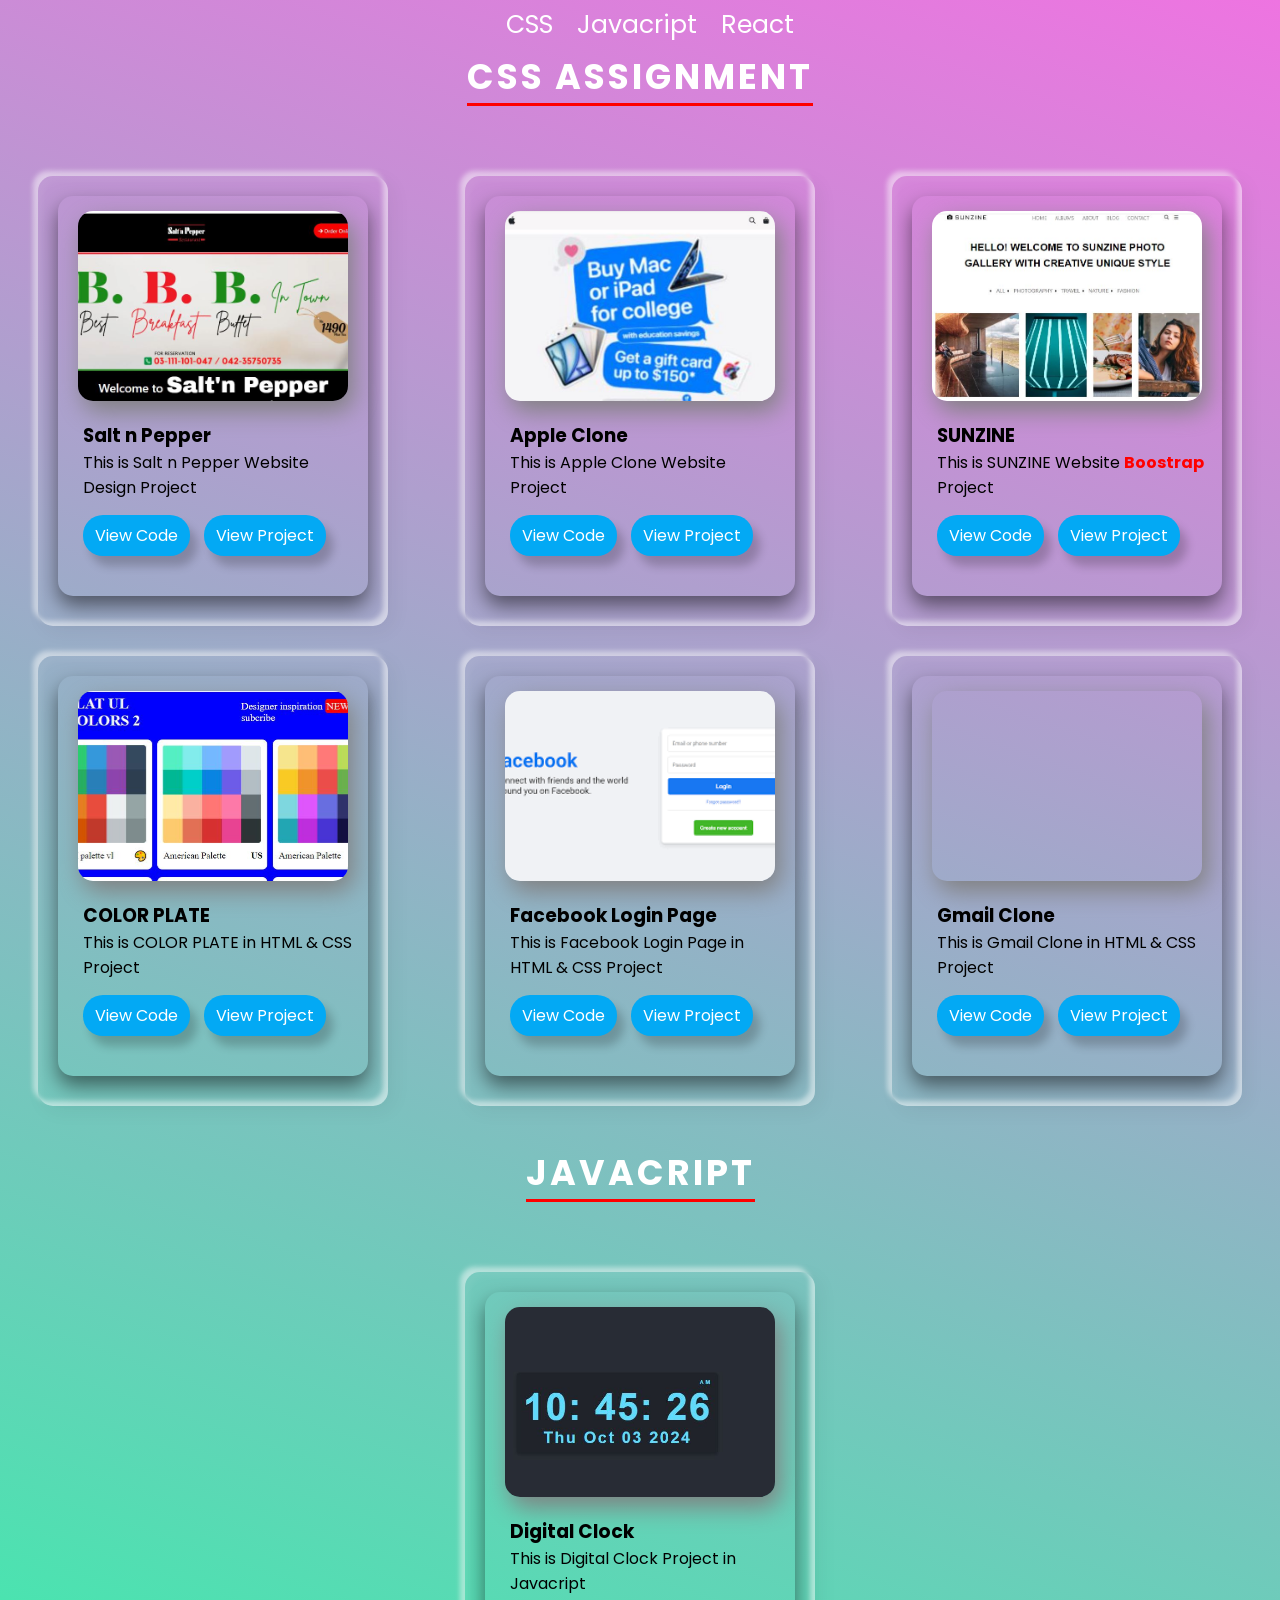
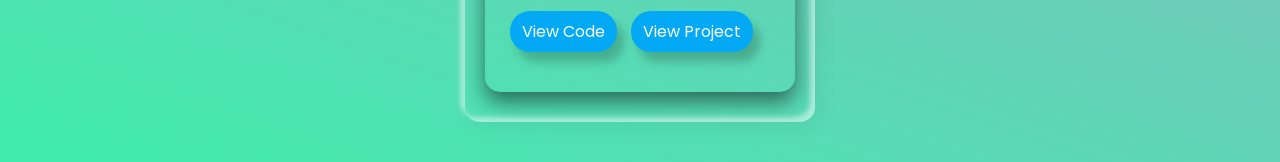
==== index.html @ 0f235d06 "Update index.html" ====
<!DOCTYPE html>
<html lang="en">

<head>
    <meta charset="UTF-8">
    <meta name="viewport" content="width=device-width, initial-scale=1.0">
    <title>Portfolio</title>
    <link rel="stylesheet" href="./style.css">
</head>

<body>

    <div class="main">
       
        <nav>
            <ul>
                <li><a href="#CSS Html">CSS</a></li>
                <li><a href="#Javacript">Javacript</a></li>
                <li><a href="">React</a></li>
            </ul>
        </nav>
        <h1 id="CSS">CSS ASSIGNMENT</h1>
    </div>
    <div class="container">

        <!-- Card:01 -->
        <div class="card">
            <div class="box">
                <div class="imgagecard1">
                </div>
                <div class="content">
                    <h3>Salt n Pepper</h3>
                    <p>This is Salt n Pepper Website Design Project</p>
                    <a href="https://github.com/Aftab299/Js-Smit/tree/main/Salt%20n%20Pepper">View Code</a>
                    <a href="./Salt n Pepper/index.html" id="btn">View Project</a>
                </div>
            </div>
        </div>
        <!-- Card:02 -->
        <div class="card">
            <div class="box">
                <div class="imgagecard2">
                </div>
                <div class="content">
                    <h3>Apple Clone</h3>
                    <p>This is  Apple Clone Website Project</p>
                    <a href="https://github.com/Aftab299/Js-Smit/tree/main/Apple%20Icon">View Code</a>
                    <a href="./Apple Icon/index.html" id="btn">View Project </a>
                </div>
            </div>
        </div>
        <!-- Card:03 -->
        <div class="card">
            <div class="box">
                <div class="imgagecard3">
                </div>
                <div class="content">
                    <h3>SUNZINE</h3>
                    <p>This is SUNZINE Website <span style="font-weight: bold; color: red;">Boostrap</span>  Project</p>
                    <a href="https://github.com/Aftab299/Js-Smit/tree/main/Sunzine">View Code</a>
                    <a href="./Sunzine/index.html" id="btn">View Project </a>
                </div>
            </div>
        </div>
        <!-- Card:04 -->
        <div class="card">
            <div class="box">
                <div class="imgagecard4">
                </div>
                <div class="content">
                    <h3>COLOR PLATE</h3>
                    <p>This is COLOR PLATE in HTML & CSS Project</p>
                    <a href="https://github.com/Aftab299/Js-Smit/tree/main/Color%20Plate">View Code</a>
                    <a href="./Color Plate/index.html" id="btn">View Project</a>
                </div>
            </div>
        </div>
        <!-- Card:05 -->
        <div class="card">
            <div class="box">
                <div class="imgagecard5">
                </div>
                <div class="content">
                    <h3>Facebook Login Page</h3>
                    <p>This is Facebook Login Page in HTML & CSS Project</p>
                    <a href="https://github.com/Aftab299/Js-Smit/tree/main/Facebook-Login">View Code</a>
                    <a href="./Facebook-Login/index.html" id="btn">View Project</a>
                </div>
            </div>
        </div>
        <!-- Card:06 -->
        <div class="card">
            <div class="box">
                <div class="imgagecard6">
                </div>
                <div class="content">
                    <h3>Gmail Clone</h3>
                    <p>This is Gmail Clone in HTML & CSS Project</p>
                    <a href="https://github.com/Aftab299/Js-Smit/tree/main/GmailClone">View Code</a>
                    <a href="./GmailClone/index.html" id="btn">View Project</a>
                </div>
            </div>
        </div>

    </div>
    <h1 id="Javacript">JAVACRIPT</h1>
    <div class="container">

        <!-- Javascript Assignment -->
        <!-- Card:01 -->
        <div class="card">
            <div class="box">
                <div class="imgagecardJS1">
                </div>
                <div class="content">
                    <h3>Digital Clock</h3>
                    <p>This is Digital Clock  Project in Javacript</p>
                    <a href="https://github.com/Aftab299/Js-Smit/tree/main/Digital%20Clock">View Code</a>
                    <a href="./Digital Clock/index.html" id="btn">View Project</a>
                </div>
            </div>
        </div>
        <!-- Card:02 -->
     

    </div>

</body>

</html>
---- style.css ----
@import url('https://fonts.googleapis.com/css2?family=Arvo:ital,wght@0,400;0,700;1,400;1,700&family=Francois+One&family=Manrope:wght@800&family=Poppins:ital,wght@0,100;0,200;0,300;0,400;0,500;0,600;0,700;0,800;0,900;1,100;1,200;1,300;1,400;1,500;1,600;1,700;1,800;1,900&display=swap');

* {
    margin: 0px;
    padding: 0px;
    box-sizing: border-box;
    font-family: "Poppins", sans-serif;
}

body {
    width: 100%;
    height: 100%;
    display: flex;
    flex-direction: column;
    align-items: center;
    align-content: center;
    background-color: #3EECAC;
    background-image: linear-gradient(19deg, #3EECAC 0%, #EE74E1 100%);

}
body h1{
    color: white;
    font-size: 35px;
    letter-spacing: 3px;
    border-bottom: 3px solid red;
    text-align: center;
}
nav{
    width: 100%;
    display: flex;
    height: 50px;
    justify-content: center;
    align-items: center;

}
nav ul li{
    list-style: none;
    display: inline-block;
    padding-left: 20px;
    color: white;
    font-size: 25px;
}

nav ul li>a{
    text-decoration: none;
    color: white;
}
nav ul li:hover>a{
    text-decoration: none;
    color: red;
    box-shadow: 0px 6px 5px rgba(0, 0, 0, 0.05);
}
.container {
    display: flex;
    width: 100%;
    height: 100%;
    justify-content: center;
    align-items: center;
    max-width: 1350px;
    flex-wrap: wrap;
    padding: 40PX 0px;
    display: flex;
    justify-content: space-around;


}

.container .card {
    position: relative;
    width: 350PX;
    height: 450px;
    box-shadow: inset 5px 5px 5px rgba(255, 255, 255, 0.05),
        inset -5px -5px 5px rgb(255, 255, 255, 0.5),
        5px 5px 20px rgb(0, 0, 0, 0.05),
        -5px -5px 5px rgb(255, 255, 255, 0.5);
    border-radius: 15px;
    margin-top: 30px;
}

.container .card .box {
    position: absolute;
    height: 400px;
    margin: 20px;
    display: flex;
    padding: 5px;
    padding-top: 15px;
    flex-direction: column;
    box-shadow: 0px 10px 20px rgb(0, 0, 0, 0.5);
    border-radius: 15px;
    display: flex;
    justify-content: center;
    align-items: center;
    transition: 0.5s;

}

.container .card .box .content {
    padding: 20px 10px 20px 20px;
    width: 100%;
    height: 50%;
    /* border: 1px solid red; */

}

.container .card .box .imgagecard1 {
    width: 90%;
    height: 50%;
    background-image: url(./images/salt.JPG);
    background-position: center;
    background-size: cover;
    border-radius: 15px;
    box-shadow: 5px 10px 25px gray;
}

.container .card .box .content a {
    position: relative;
    display: inline-block;
    padding: 8px 12px;
    background: #03a9f4;
    margin-top: 15px;
    /* margin-left:6px; */
    border-radius: 20px;
    text-decoration: none;
    font-weight: 400;
    color: #fff;
    box-shadow: 7px 10px 10px rgb(0, 0, 0, 0.2);

}

#btn {
    margin-left: 10px;
}

.container .card .box .content:hover a {
    background: #ff568f;
}

.container .card .box .content p {
    font-size: 1em;
    font-weight: 400;
    color: black;
    transition: 0.5s;

}

.container .card:hover .box {
    transform: translatey(-50px);
}

/* second Card image */
.container .card .box .imgagecard2 {
    width: 90%;
    height: 50%;
    background-image: url(./images/app2.JPG);
    background-position: center;
    background-size: cover;
    border-radius: 15px;
    box-shadow: 5px 10px 25px gray;
}

.container .card .box .imgagecard3 {
    width: 90%;
    height: 50%;
    background-image: url(./images/sunzine.JPG);
    background-position: center;
    background-size: cover;
    border-radius: 15px;
    box-shadow: 5px 10px 25px gray;
}

.container .card .box .imgagecard4 {
    width: 90%;
    height: 50%;
    background-image: url(./images/color.JPG);
    background-position: center;
    background-size: cover;
    border-radius: 15px;
    box-shadow: 5px 10px 25px gray;
}
.container .card .box .imgagecard5 {
    width: 90%;
    height: 50%;
    background-image: url(./images/book.png);
    background-position: center;
    background-size: cover;
    border-radius: 15px;
    box-shadow: 5px 10px 25px gray;
}
.container .card .box .imgagecard6 {
    width: 90%;
    height: 50%;
    background-image: url(https://github.com/Aftab299/Js-Smit/blob/main/images/digital%20clock.JPG);
    background-position: center;
    background-size: cover;
    border-radius: 15px;
    box-shadow: 5px 10px 25px gray;
}

/* JAvascript Assignment  */


.container .card .box .imgagecardJS1 {
    width: 90%;
    height: 50%;
    background-image: url(./images/digital\ clock.JPG);
    background-position: center;
    background-size: cover;
    border-radius: 15px;
    box-shadow: 5px 10px 25px gray;
}



@media only screen and (max-width:320px) {
    #btn {
        margin-left: 0px;
    }

    .container .card {
        position: relative;
        width: 320PX;
        height: 450px;

    }

}

@media only screen and (max-width:1024px) {
    .container .card {

        width: 315px;
    }
    #btn {
        margin-left: 0px;
    }
}
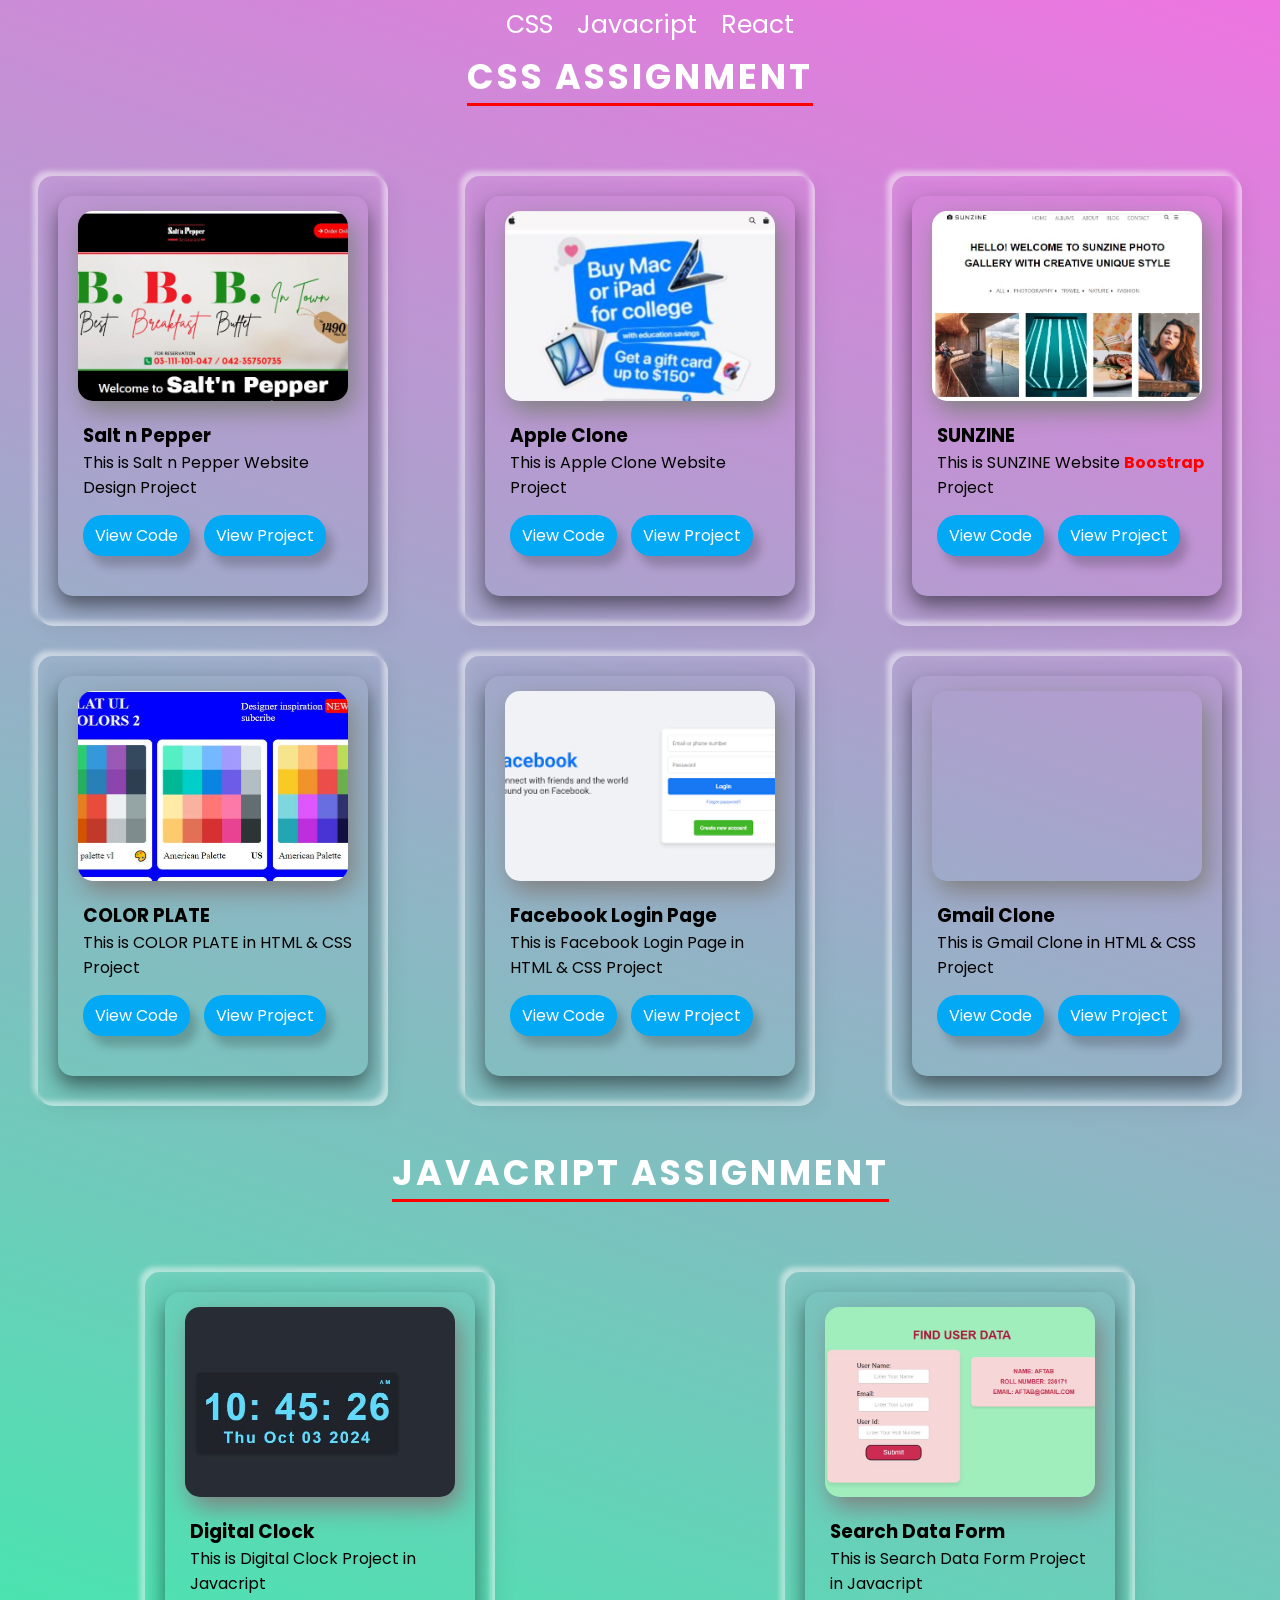
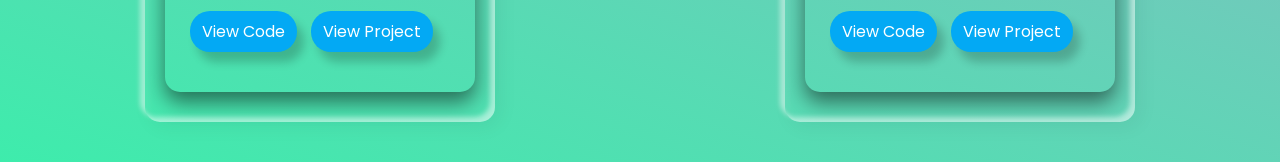
==== commit 7909faa5: "Search Data" ====
--- a/index.html
+++ b/index.html
@@ -103,7 +103,7 @@
         </div>
 
     </div>
-    <h1 id="Javacript">JAVACRIPT</h1>
+    <h1 id="Javacript">JAVACRIPT ASSIGNMENT</h1>
     <div class="container">
 
         <!-- Javascript Assignment -->
@@ -121,6 +121,18 @@
             </div>
         </div>
         <!-- Card:02 -->
+        <div class="card">
+            <div class="box">
+                <div class="imgagecardJS2">
+                </div>
+                <div class="content">
+                    <h3>Search Data Form</h3>
+                    <p>This is Search Data Form  Project in Javacript</p>
+                    <a href="https://github.com/Aftab299/Js-Smit/tree/main/Digital%20Clock">View Code</a>
+                    <a href="./Search Data/index.html" id="btn">View Project</a>
+                </div>
+            </div>
+        </div>
      
 
     </div>
--- a/style.css
+++ b/style.css
@@ -22,8 +22,17 @@
     color: white;
     font-size: 35px;
     letter-spacing: 3px;
+    text-align: center;
     border-bottom: 3px solid red;
     text-align: center;
+}
+#Javacript{
+    color: white;
+    font-size: 35px;
+    letter-spacing: 3px;
+    text-align: center;
+    /* border: 3px solid red;u */
+    /* text-decoration: underline; */
 }
 nav{
     width: 100%;
@@ -208,6 +217,16 @@
     border-radius: 15px;
     box-shadow: 5px 10px 25px gray;
 }
+/* Card Javacript 2 */
+.container .card .box .imgagecardJS2 {
+    width: 90%;
+    height: 50%;
+    background-image: url(./images/search\ Data.jpg);
+    background-position: center;
+    background-size: cover;
+    border-radius: 15px;
+    box-shadow: 5px 10px 25px gray;
+}
 
 
 
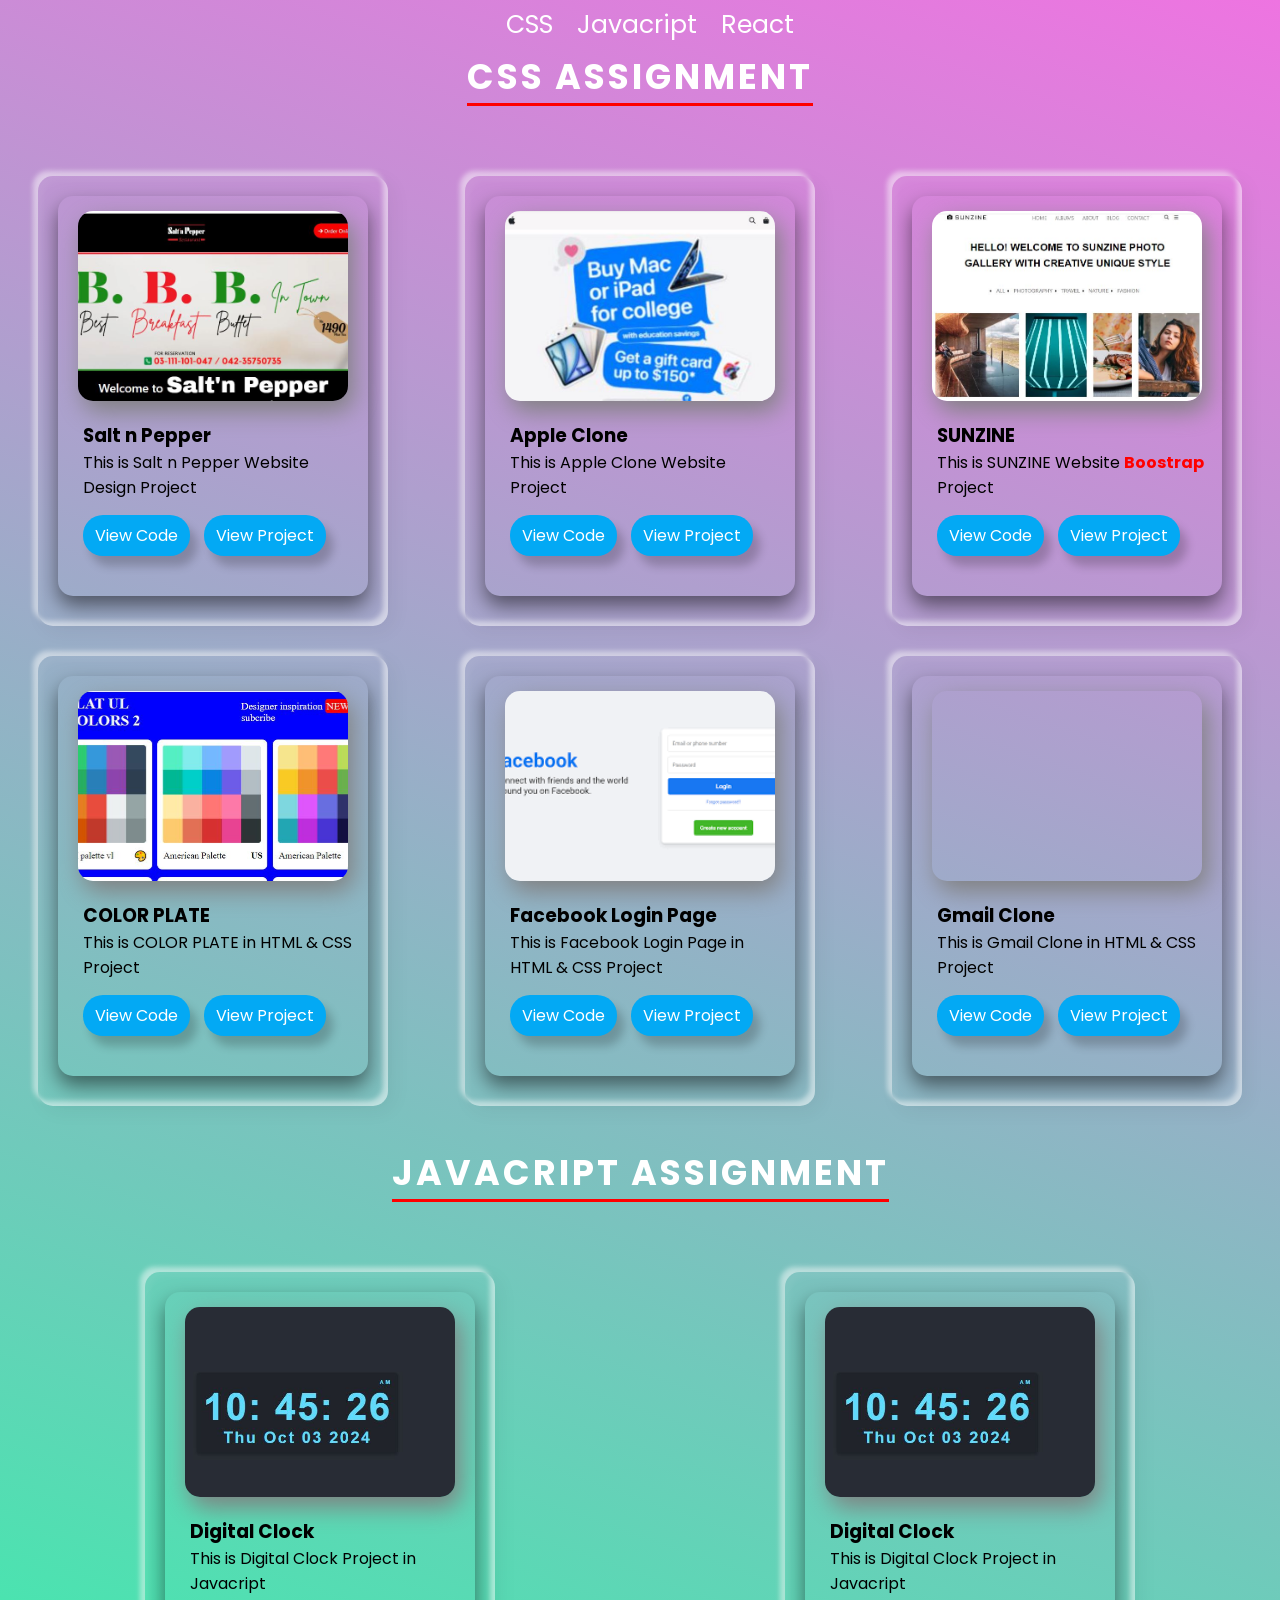
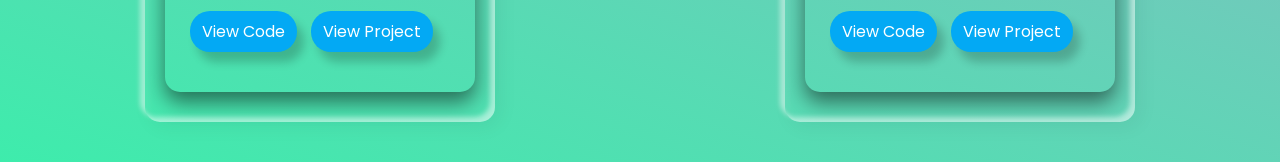
==== commit c7c2c107: "Add Todo List" ====
--- a/index.html
+++ b/index.html
@@ -123,13 +123,13 @@
         <!-- Card:02 -->
         <div class="card">
             <div class="box">
-                <div class="imgagecardJS2">
+                <div class="imgagecardJS1">
                 </div>
                 <div class="content">
-                    <h3>Search Data Form</h3>
-                    <p>This is Search Data Form  Project in Javacript</p>
+                    <h3>Digital Clock</h3>
+                    <p>This is Digital Clock  Project in Javacript</p>
                     <a href="https://github.com/Aftab299/Js-Smit/tree/main/Digital%20Clock">View Code</a>
-                    <a href="./Search Data/index.html" id="btn">View Project</a>
+                    <a href="./Digital Clock/index.html" id="btn">View Project</a>
                 </div>
             </div>
         </div>
--- a/style.css
+++ b/style.css
@@ -217,16 +217,6 @@
     border-radius: 15px;
     box-shadow: 5px 10px 25px gray;
 }
-/* Card Javacript 2 */
-.container .card .box .imgagecardJS2 {
-    width: 90%;
-    height: 50%;
-    background-image: url(./images/search\ Data.jpg);
-    background-position: center;
-    background-size: cover;
-    border-radius: 15px;
-    box-shadow: 5px 10px 25px gray;
-}
 
 
 
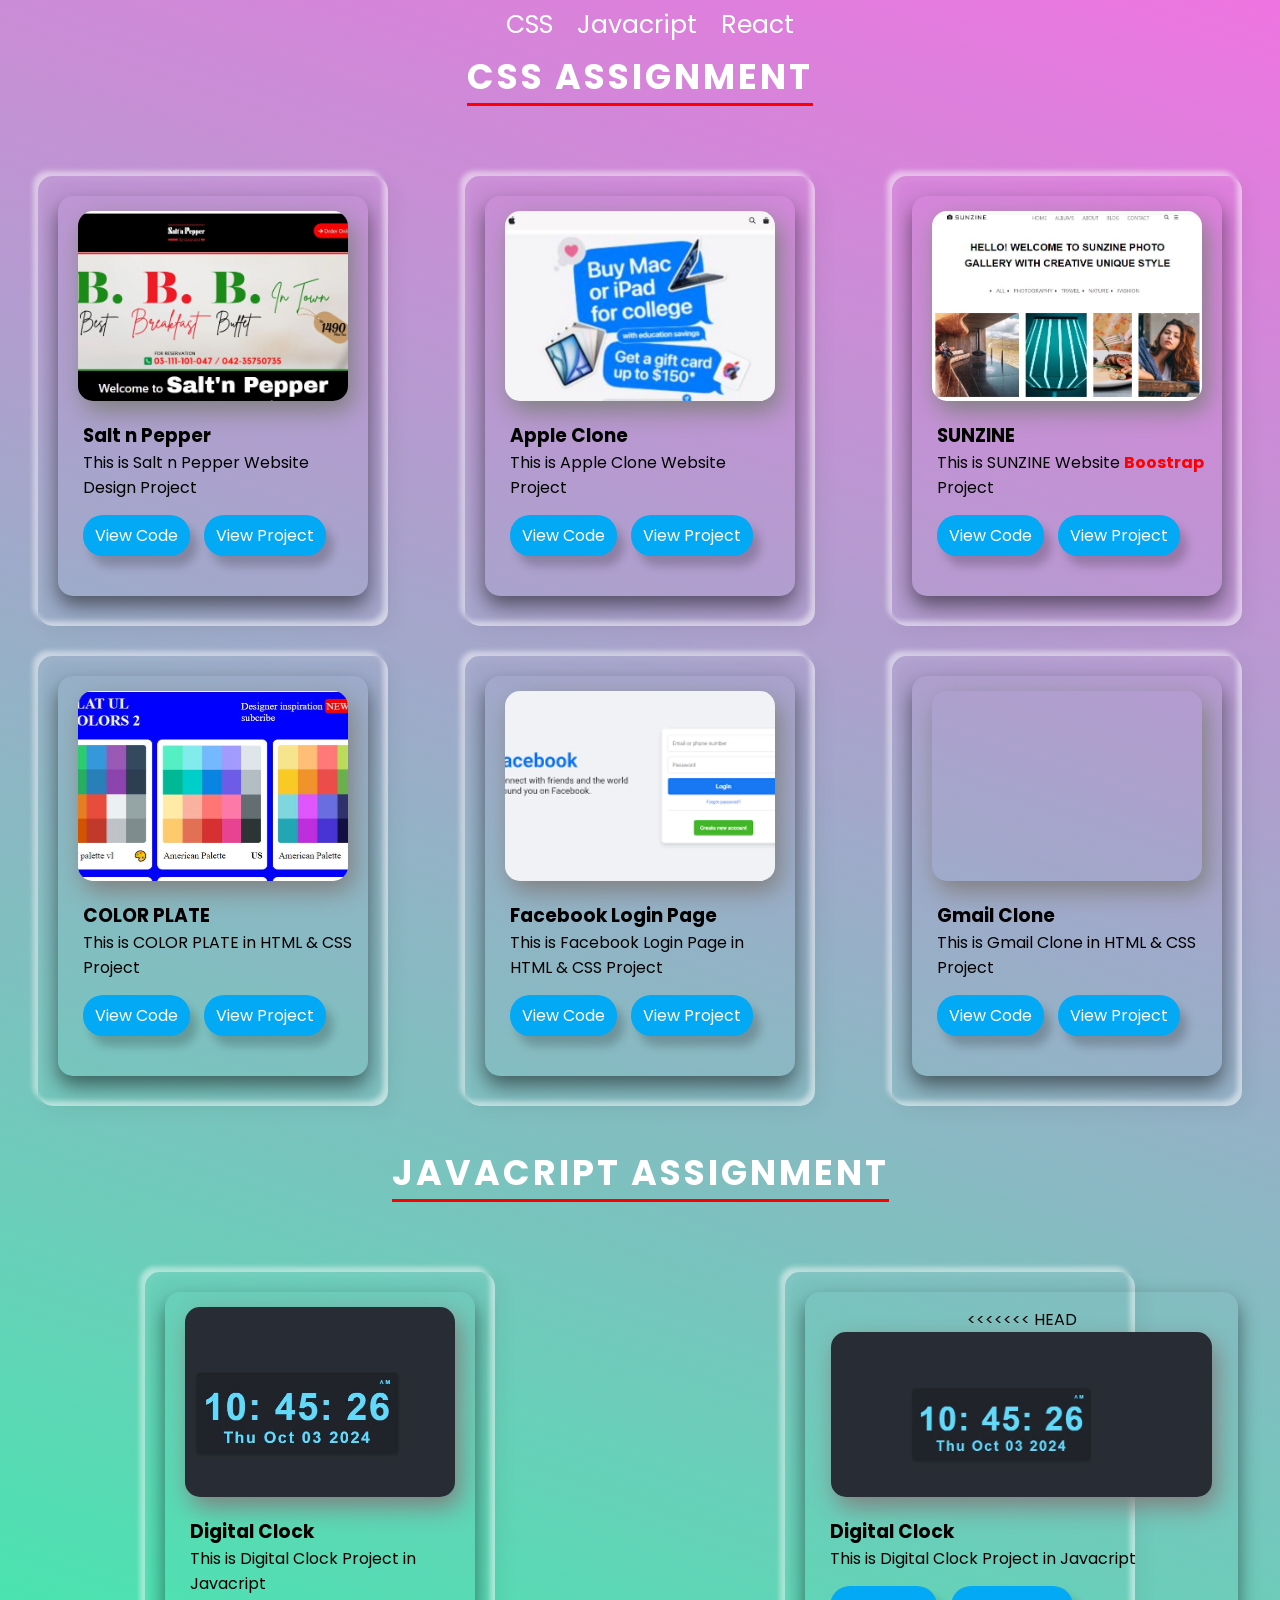
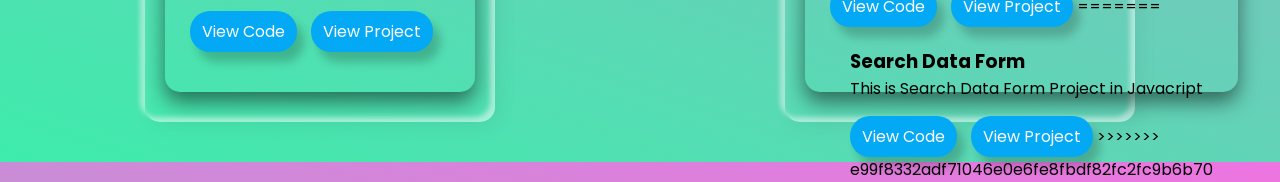
==== commit 0ae58ffd: "Aftab" ====
--- a/index.html
+++ b/index.html
@@ -123,6 +123,7 @@
         <!-- Card:02 -->
         <div class="card">
             <div class="box">
+<<<<<<< HEAD
                 <div class="imgagecardJS1">
                 </div>
                 <div class="content">
@@ -130,6 +131,15 @@
                     <p>This is Digital Clock  Project in Javacript</p>
                     <a href="https://github.com/Aftab299/Js-Smit/tree/main/Digital%20Clock">View Code</a>
                     <a href="./Digital Clock/index.html" id="btn">View Project</a>
+=======
+                <div class="imgagecardJS2">
+                </div>
+                <div class="content">
+                    <h3>Search Data Form</h3>
+                    <p>This is Search Data Form  Project in Javacript</p>
+                    <a href="https://github.com/Aftab299/JS-SMIT/tree/main/Search%20Data">View Code</a>
+                    <a href="./Search Data/index.html" id="btn">View Project</a>
+>>>>>>> e99f8332adf71046e0e6fe8fbdf82fc2fc9b6b70
                 </div>
             </div>
         </div>
--- a/style.css
+++ b/style.css
@@ -217,6 +217,19 @@
     border-radius: 15px;
     box-shadow: 5px 10px 25px gray;
 }
+<<<<<<< HEAD
+=======
+/* Card Javacript 2 */
+.container .card .box .imgagecardJS2 {
+    width: 90%;
+    height: 50%;
+    background-image: url(./images/search\ Data.jpg);
+    background-position: center;
+    background-size: cover;
+    border-radius: 15px;
+    box-shadow: 5px 10px 25px gray;
+}
+>>>>>>> e99f8332adf71046e0e6fe8fbdf82fc2fc9b6b70
 
 
 
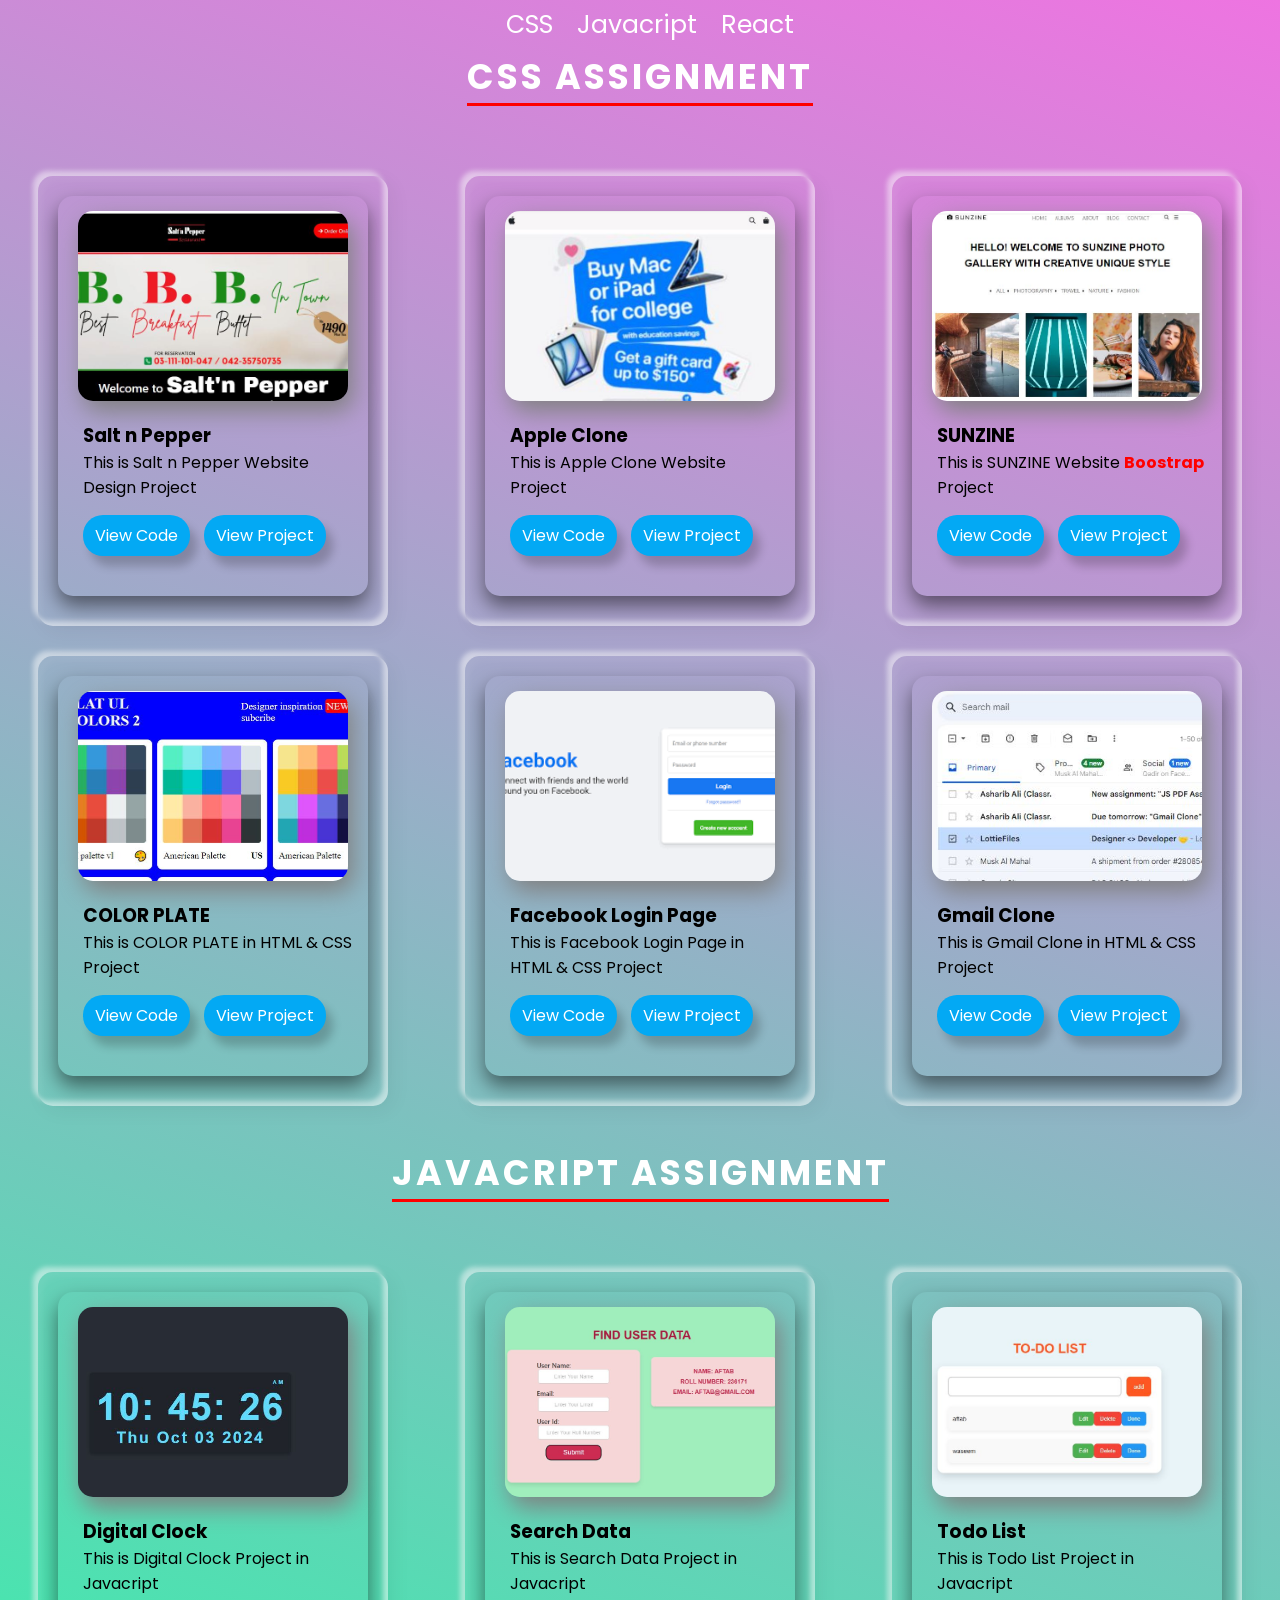
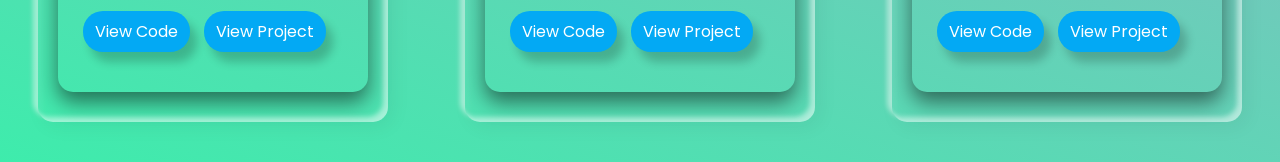
==== commit 79b8fa33: "Change" ====
--- a/index.html
+++ b/index.html
@@ -123,26 +123,31 @@
         <!-- Card:02 -->
         <div class="card">
             <div class="box">
-<<<<<<< HEAD
-                <div class="imgagecardJS1">
-                </div>
-                <div class="content">
-                    <h3>Digital Clock</h3>
-                    <p>This is Digital Clock  Project in Javacript</p>
-                    <a href="https://github.com/Aftab299/Js-Smit/tree/main/Digital%20Clock">View Code</a>
-                    <a href="./Digital Clock/index.html" id="btn">View Project</a>
-=======
                 <div class="imgagecardJS2">
                 </div>
                 <div class="content">
-                    <h3>Search Data Form</h3>
-                    <p>This is Search Data Form  Project in Javacript</p>
+                    <h3>Search Data</h3>
+                    <p>This is Search Data  Project in Javacript</p>
                     <a href="https://github.com/Aftab299/JS-SMIT/tree/main/Search%20Data">View Code</a>
                     <a href="./Search Data/index.html" id="btn">View Project</a>
->>>>>>> e99f8332adf71046e0e6fe8fbdf82fc2fc9b6b70
-                </div>
+                </div>    
             </div>
         </div>
+        <!-- Card:03 -->
+         <div class="card">
+            <div class="box">
+                <div class="imgagecardJS3">
+                </div>
+                <div class="content">
+                    <h3>Todo List</h3>
+                    <p>This is Todo List  Project in Javacript</p>
+                    <a href="https://github.com/Aftab299/JS-SMIT/tree/main/Todo%20list">View Code</a>
+                    <a href="./Todo list/index.html" id="btn">View Project</a>
+                </div>    
+            </div>
+        </div>
+                
+              
      
 
     </div>
--- a/style.css
+++ b/style.css
@@ -198,7 +198,7 @@
 .container .card .box .imgagecard6 {
     width: 90%;
     height: 50%;
-    background-image: url(https://github.com/Aftab299/Js-Smit/blob/main/images/digital%20clock.JPG);
+    background-image: url(./images/gmailclone.JPG);
     background-position: center;
     background-size: cover;
     border-radius: 15px;
@@ -217,8 +217,7 @@
     border-radius: 15px;
     box-shadow: 5px 10px 25px gray;
 }
-<<<<<<< HEAD
-=======
+
 /* Card Javacript 2 */
 .container .card .box .imgagecardJS2 {
     width: 90%;
@@ -229,7 +228,17 @@
     border-radius: 15px;
     box-shadow: 5px 10px 25px gray;
 }
->>>>>>> e99f8332adf71046e0e6fe8fbdf82fc2fc9b6b70
+
+/* Card Javacript 3 */
+.container .card .box .imgagecardJS3 {
+    width: 90%;
+    height: 50%;
+    background-image: url(./images/TODOLIST.JPG);
+    background-position: center;
+    background-size: cover;
+    border-radius: 15px;
+    box-shadow: 5px 10px 25px gray;
+}
 
 
 
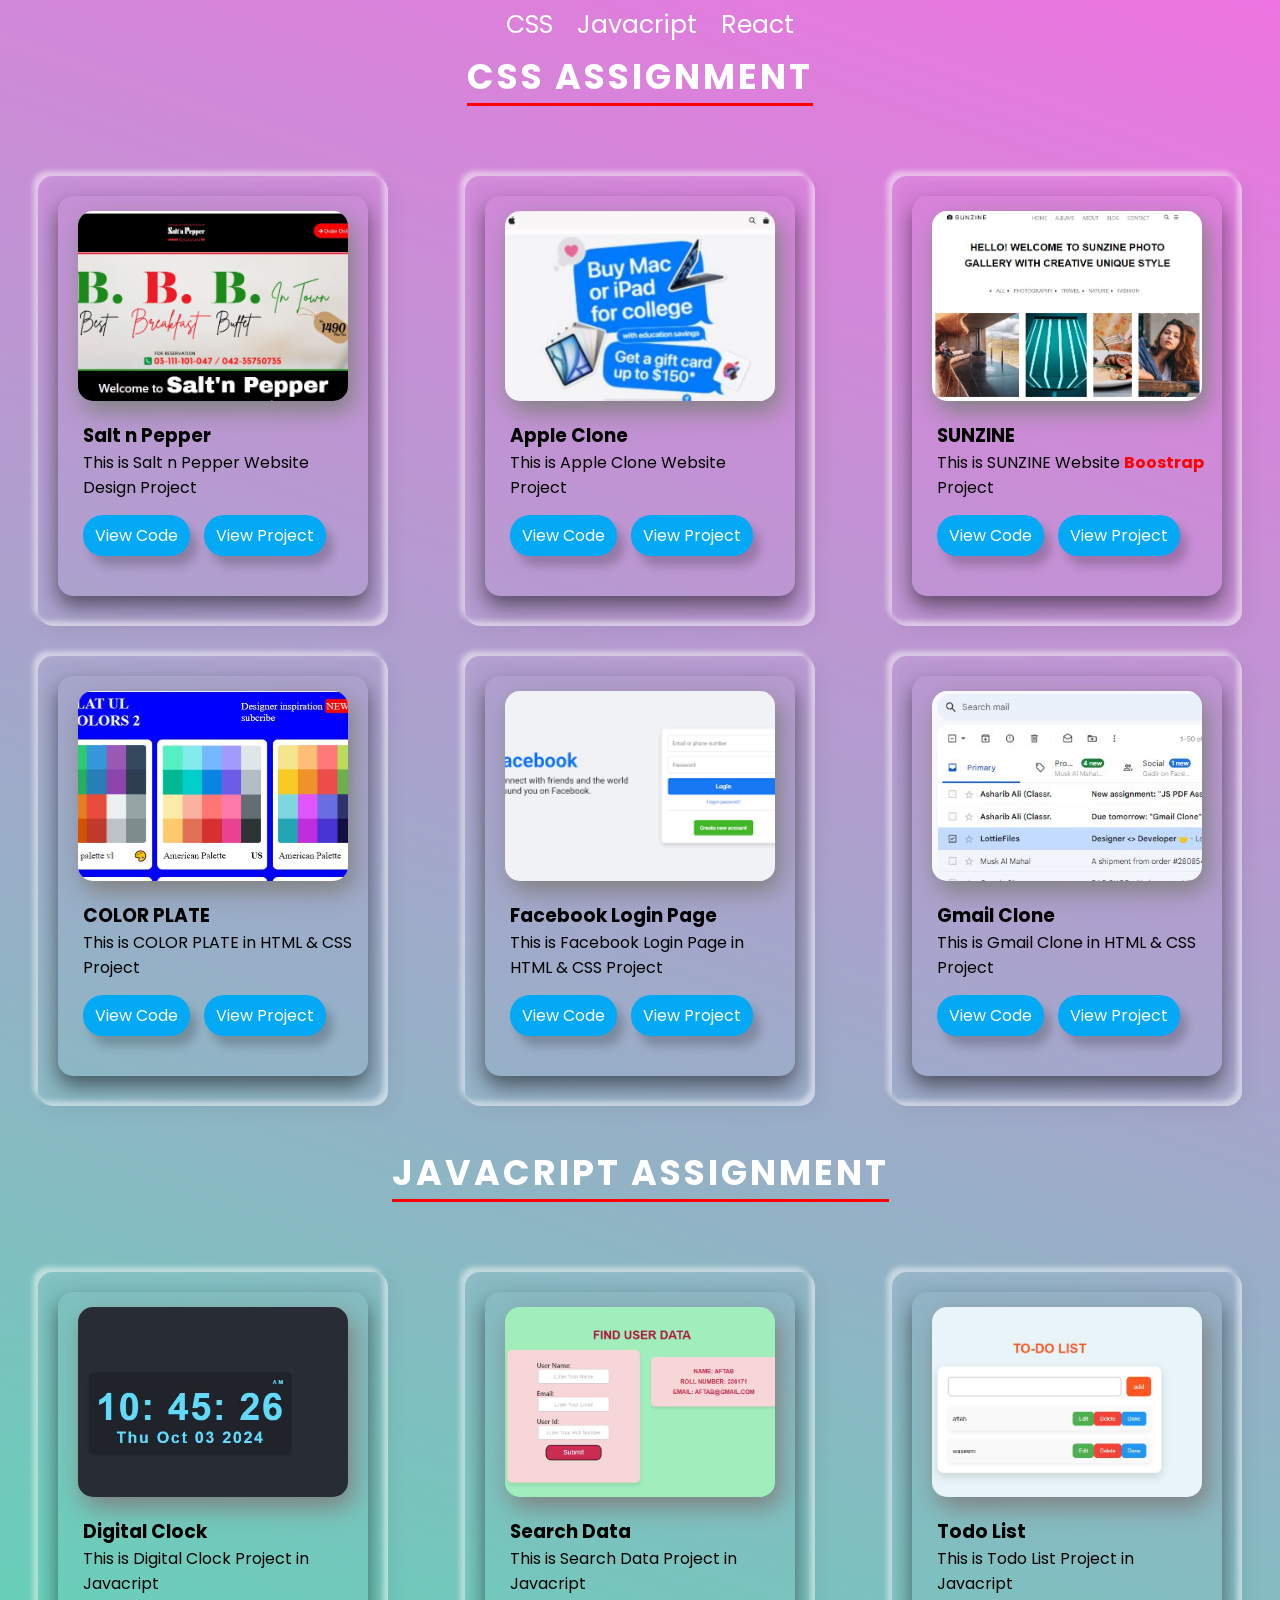
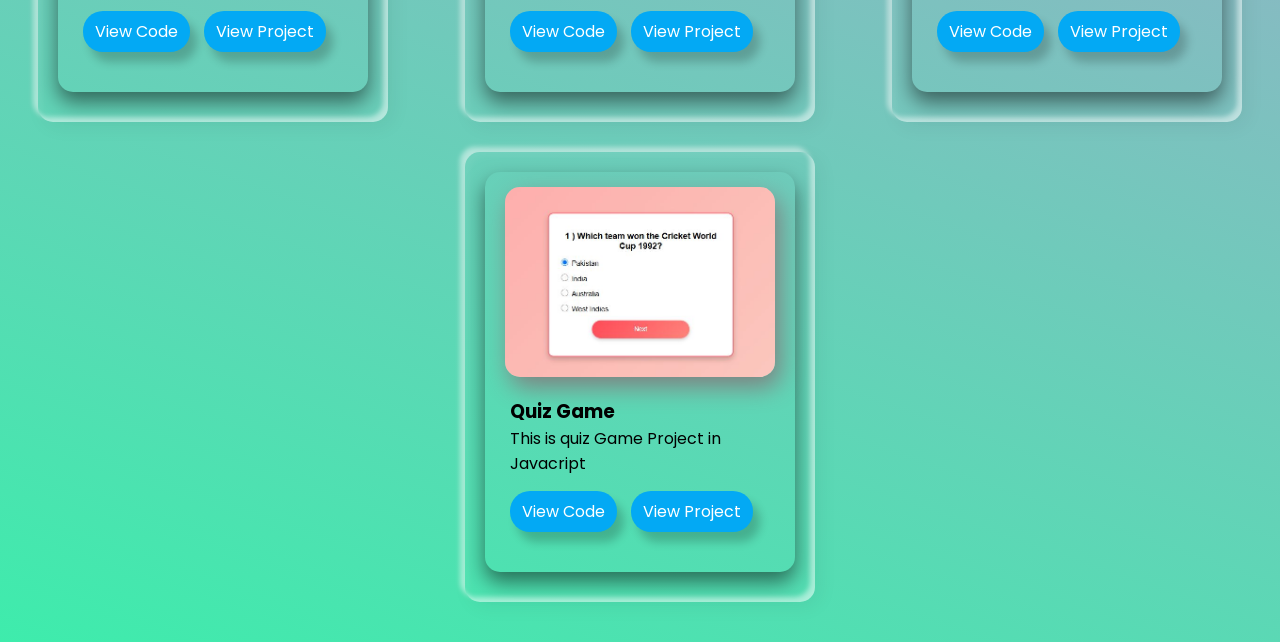
==== commit 471b29aa: "Quiz Game" ====
--- a/index.html
+++ b/index.html
@@ -107,6 +107,7 @@
     <div class="container">
 
         <!-- Javascript Assignment -->
+
         <!-- Card:01 -->
         <div class="card">
             <div class="box">
@@ -146,6 +147,19 @@
                 </div>    
             </div>
         </div>
+         <!-- Card:04 -->
+         <div class="card">
+            <div class="box">
+                <div class="imgagecardJS4">
+                </div>
+                <div class="content">
+                    <h3>Quiz Game</h3>
+                    <p>This is quiz Game  Project in Javacript</p>
+                    <a href="https://github.com/Aftab299/JS-SMIT/tree/main/Todo%20list">View Code</a>
+                    <a href="./Quiz Game/index.html" id="btn">View Project</a>
+                </div>    
+            </div>
+        </div>
                 
               
      
--- a/style.css
+++ b/style.css
@@ -239,6 +239,15 @@
     border-radius: 15px;
     box-shadow: 5px 10px 25px gray;
 }
+.container .card .box .imgagecardJS4 {
+    width: 90%;
+    height: 50%;
+    background-image: url(./images/quiz\ -Game.JPG);
+    background-position: center;
+    background-size: cover;
+    border-radius: 15px;
+    box-shadow: 5px 10px 25px gray;
+}
 
 
 
